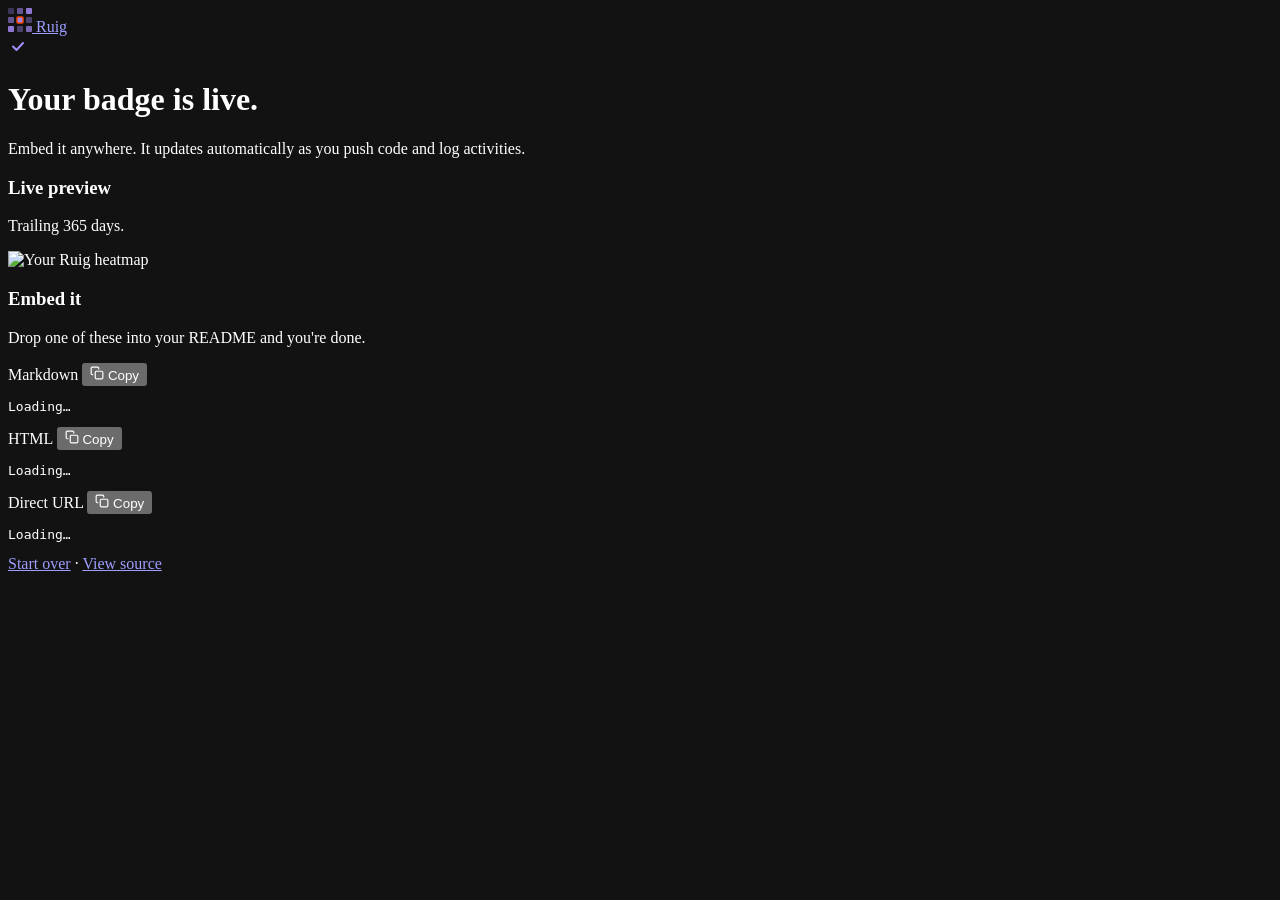
==== src/Ruig.Api/wwwroot/setup-complete.html @ 9e39268e "feat: ship dark-theme setup frontend with badge preview and copy Co-Authored-By: Claude Opus 4.7 <no" ====
<!doctype html>
<html lang="en">
<head>
  <meta charset="utf-8" />
  <meta name="viewport" content="width=device-width, initial-scale=1" />
  <title>Ruig — Your badge is ready</title>
  <meta name="color-scheme" content="dark" />
  <link rel="icon" href="data:image/svg+xml;utf8,<svg xmlns='http://www.w3.org/2000/svg' viewBox='0 0 24 24'><rect x='9' y='9' width='6' height='6' rx='1' fill='%23a78bfa' stroke='%23fc4c02' stroke-width='1.5'/></svg>" />
  <link rel="stylesheet" href="/css/styles.css" />
</head>
<body>
  <main class="page page-wide">
    <header class="hero hero-compact">
      <a class="logo" href="/" aria-label="Ruig home">
        <svg class="logo-mark" width="24" height="24" viewBox="0 0 24 24" aria-hidden="true">
          <rect x="0"  y="0"  width="6" height="6" rx="1" fill="#a78bfa" opacity="0.30" />
          <rect x="9"  y="0"  width="6" height="6" rx="1" fill="#a78bfa" opacity="0.55" />
          <rect x="18" y="0"  width="6" height="6" rx="1" fill="#a78bfa" opacity="0.85" />
          <rect x="0"  y="9"  width="6" height="6" rx="1" fill="#a78bfa" opacity="0.55" />
          <rect x="9"  y="9"  width="6" height="6" rx="1" fill="#a78bfa" opacity="0.95" stroke="#fc4c02" stroke-width="1.5" />
          <rect x="18" y="9"  width="6" height="6" rx="1" fill="#a78bfa" opacity="0.40" />
          <rect x="0"  y="18" width="6" height="6" rx="1" fill="#a78bfa" opacity="0.85" />
          <rect x="9"  y="18" width="6" height="6" rx="1" fill="#a78bfa" opacity="0.40" />
          <rect x="18" y="18" width="6" height="6" rx="1" fill="#a78bfa" opacity="0.70" />
        </svg>
        <span class="logo-text">Ruig</span>
      </a>

      <div class="check-badge" aria-hidden="true">
        <svg width="20" height="20" viewBox="0 0 20 20" fill="none">
          <path d="M5 10.5l3.5 3.5L15 7" stroke="#a78bfa" stroke-width="2" stroke-linecap="round" stroke-linejoin="round" />
        </svg>
      </div>

      <h1>Your badge is live.</h1>
      <p class="lead">Embed it anywhere. It updates automatically as you push code and log activities.</p>
    </header>

    <section class="card preview-card" aria-labelledby="preview-title">
      <header class="card-head">
        <h3 id="preview-title">Live preview</h3>
        <p class="sub">Trailing 365 days. <span id="preview-meta"></span></p>
      </header>
      <div class="preview-svg-wrapper">
        <img id="badge-image" alt="Your Ruig heatmap" />
      </div>
    </section>

    <section class="card" aria-labelledby="embed-title">
      <header class="card-head">
        <h3 id="embed-title">Embed it</h3>
        <p class="sub">Drop one of these into your README and you're done.</p>
      </header>

      <div class="snippet-block">
        <div class="snippet-head">
          <label>Markdown</label>
          <button class="btn btn-ghost copy" data-target="snippet-markdown" type="button">
            <svg width="14" height="14" viewBox="0 0 24 24" fill="none" stroke="currentColor" stroke-width="2" stroke-linecap="round" stroke-linejoin="round" aria-hidden="true"><rect x="9" y="9" width="13" height="13" rx="2"/><path d="M5 15H4a2 2 0 0 1-2-2V4a2 2 0 0 1 2-2h9a2 2 0 0 1 2 2v1"/></svg>
            <span>Copy</span>
          </button>
        </div>
        <pre id="snippet-markdown" class="snippet" tabindex="0">Loading…</pre>
      </div>

      <div class="snippet-block">
        <div class="snippet-head">
          <label>HTML</label>
          <button class="btn btn-ghost copy" data-target="snippet-html" type="button">
            <svg width="14" height="14" viewBox="0 0 24 24" fill="none" stroke="currentColor" stroke-width="2" stroke-linecap="round" stroke-linejoin="round" aria-hidden="true"><rect x="9" y="9" width="13" height="13" rx="2"/><path d="M5 15H4a2 2 0 0 1-2-2V4a2 2 0 0 1 2-2h9a2 2 0 0 1 2 2v1"/></svg>
            <span>Copy</span>
          </button>
        </div>
        <pre id="snippet-html" class="snippet" tabindex="0">Loading…</pre>
      </div>

      <div class="snippet-block">
        <div class="snippet-head">
          <label>Direct URL</label>
          <button class="btn btn-ghost copy" data-target="snippet-url" type="button">
            <svg width="14" height="14" viewBox="0 0 24 24" fill="none" stroke="currentColor" stroke-width="2" stroke-linecap="round" stroke-linejoin="round" aria-hidden="true"><rect x="9" y="9" width="13" height="13" rx="2"/><path d="M5 15H4a2 2 0 0 1-2-2V4a2 2 0 0 1 2-2h9a2 2 0 0 1 2 2v1"/></svg>
            <span>Copy</span>
          </button>
        </div>
        <pre id="snippet-url" class="snippet" tabindex="0">Loading…</pre>
      </div>
    </section>

    <footer class="footer">
      <a href="/" class="footer-link">Start over</a>
      <span class="footer-sep">·</span>
      <a href="https://github.com/lucasr0drigues/Ruig">View source</a>
    </footer>
  </main>

  <script src="/js/complete.js"></script>
</body>
</html>
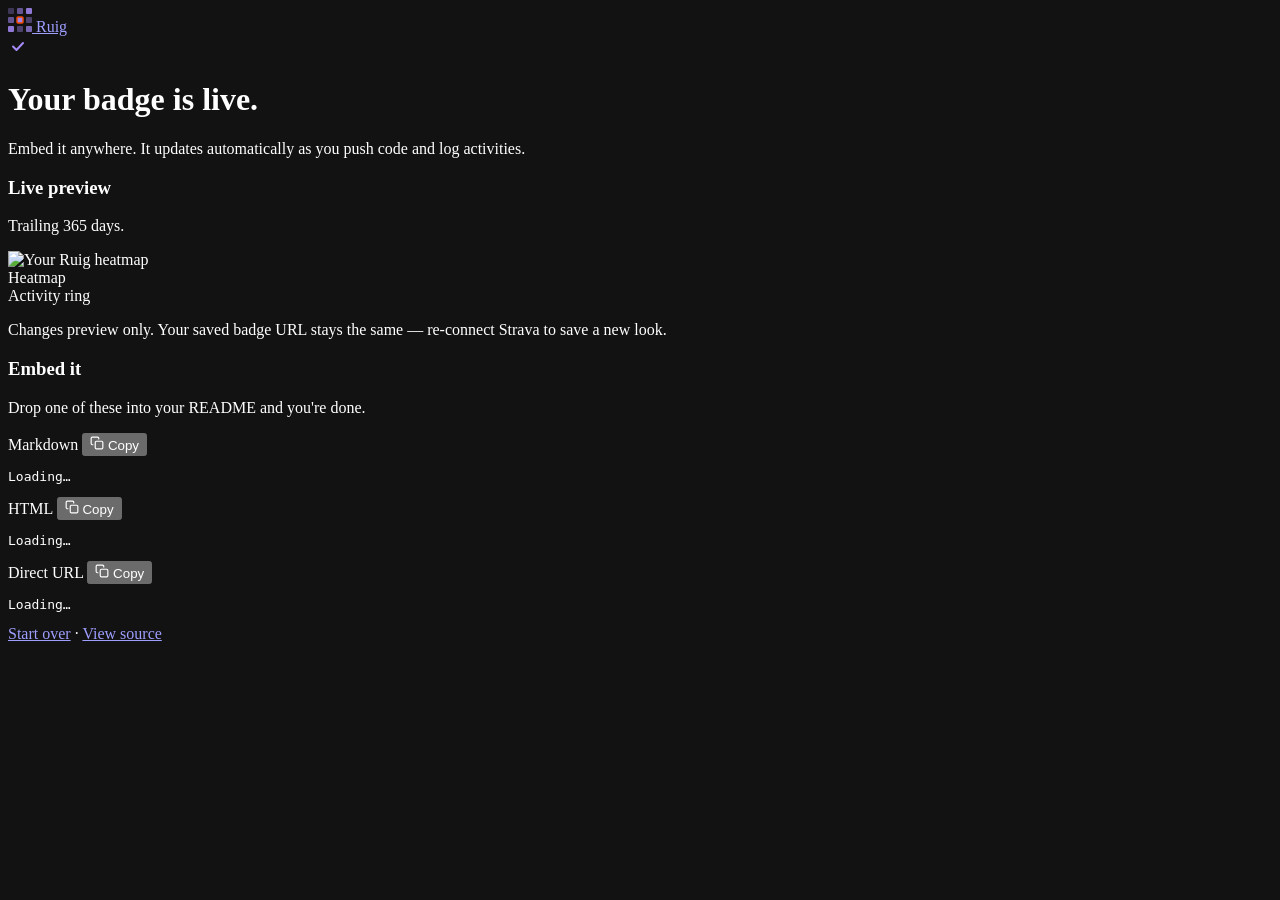
==== commit 5f663af6: "feat: theme + accent picker, signed legend, polyline-empty fix - New badge style catalog with 6 pale" ====
--- a/src/Ruig.Api/wwwroot/setup-complete.html
+++ b/src/Ruig.Api/wwwroot/setup-complete.html
@@ -43,6 +43,18 @@
       </header>
       <div class="preview-svg-wrapper">
         <img id="badge-image" alt="Your Ruig heatmap" />
+      </div>
+
+      <div class="picker picker-inline">
+        <div class="picker-row">
+          <span class="picker-label">Heatmap</span>
+          <div class="swatches" id="theme-swatches" role="radiogroup" aria-label="Heatmap palette"></div>
+        </div>
+        <div class="picker-row">
+          <span class="picker-label">Activity ring</span>
+          <div class="swatches" id="accent-swatches" role="radiogroup" aria-label="Strava activity ring colour"></div>
+        </div>
+        <p class="fine">Changes preview only. Your saved badge URL stays the same — re-connect Strava to save a new look.</p>
       </div>
     </section>
 
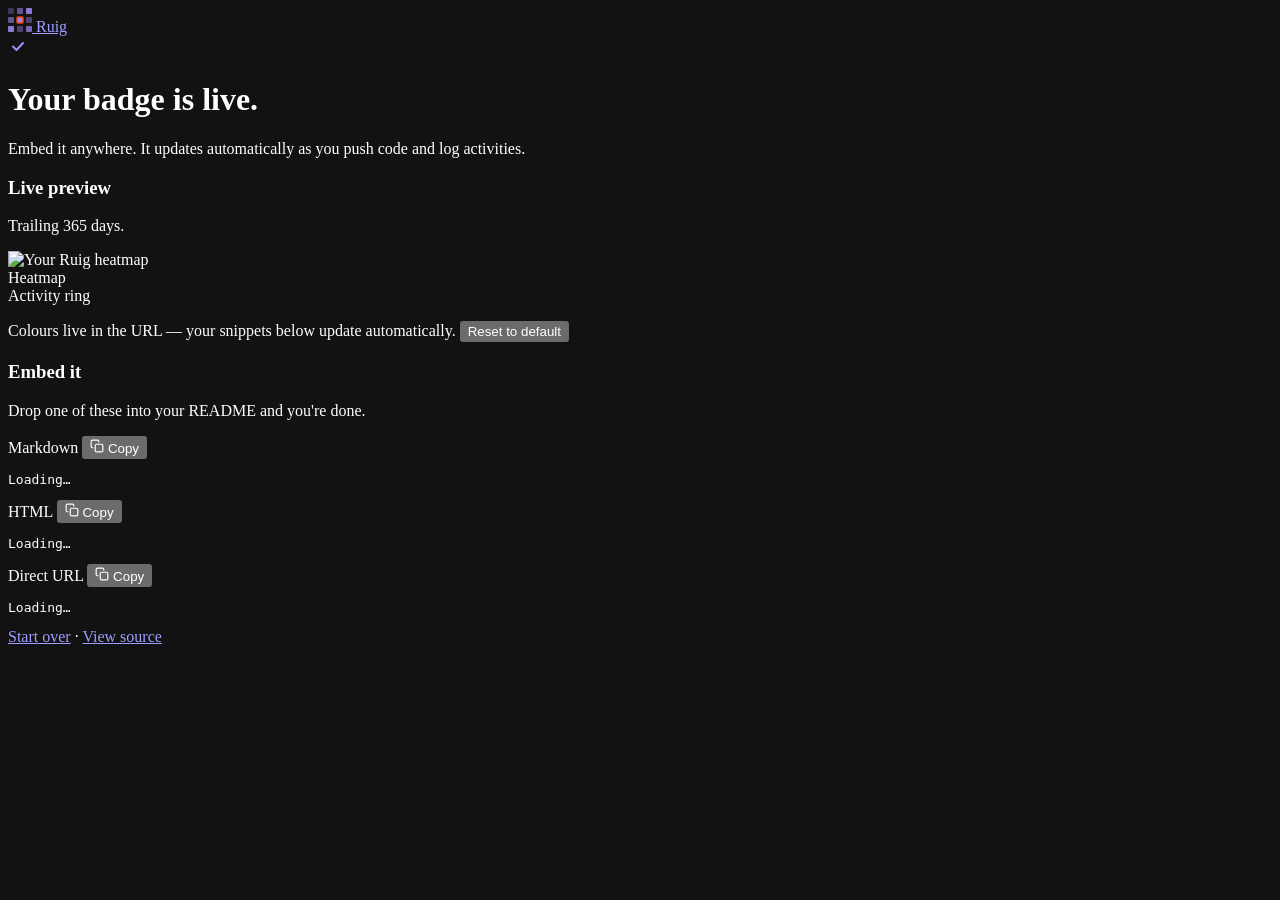
==== commit a6597aec: "refactor: theme/accent are URL-only, drop persistence Switch to a stateless presentation model: badg" ====
--- a/src/Ruig.Api/wwwroot/setup-complete.html
+++ b/src/Ruig.Api/wwwroot/setup-complete.html
@@ -54,7 +54,10 @@
           <span class="picker-label">Activity ring</span>
           <div class="swatches" id="accent-swatches" role="radiogroup" aria-label="Strava activity ring colour"></div>
         </div>
-        <p class="fine">Changes preview only. Your saved badge URL stays the same — re-connect Strava to save a new look.</p>
+        <p class="fine">
+          Colours live in the URL — your snippets below update automatically.
+          <button type="button" class="link-reset" id="reset-style">Reset to default</button>
+        </p>
       </div>
     </section>
 
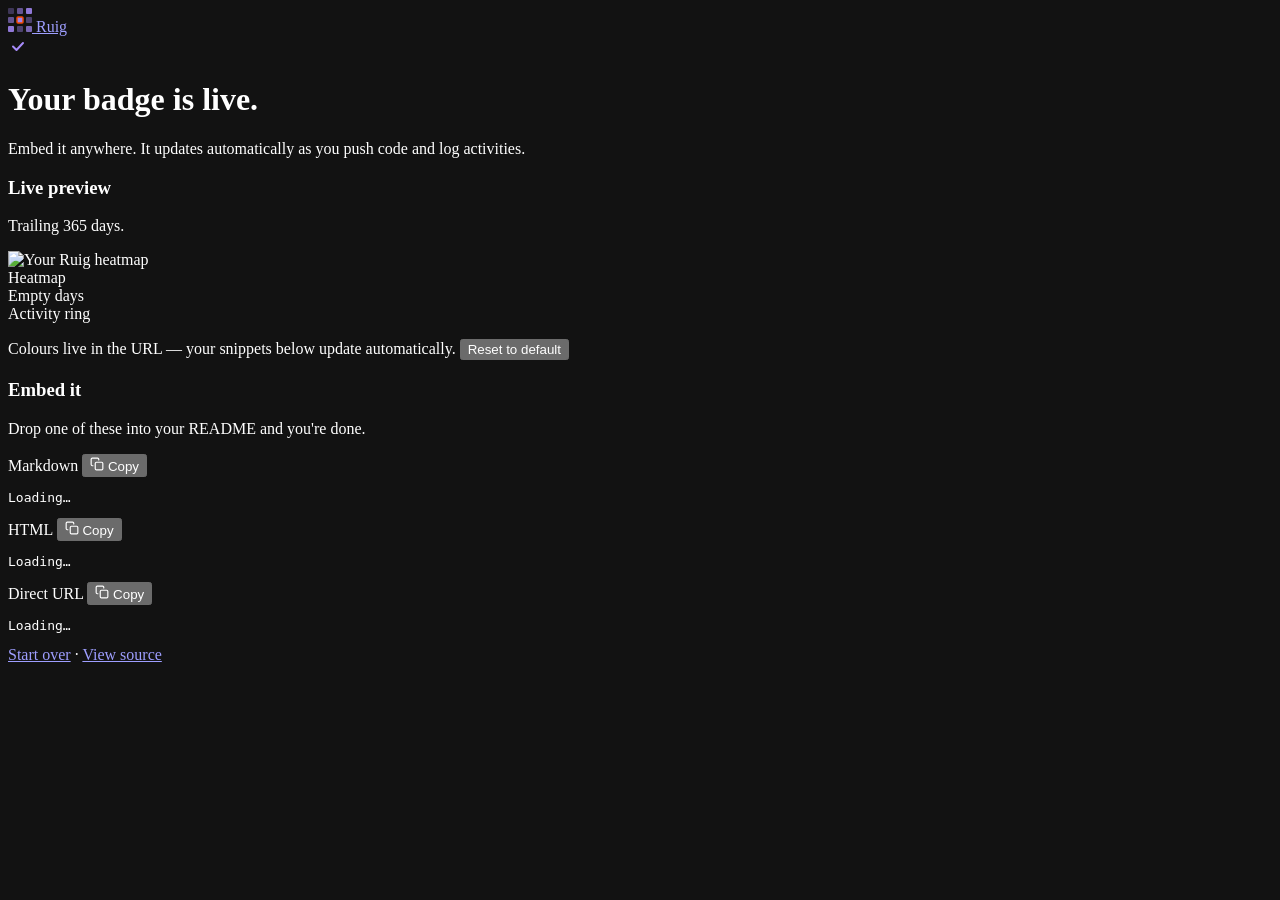
==== commit a5a53220: "feat: empty-day color picker + month and weekday axis labels - New Backgrounds catalog (slate defaul" ====
--- a/src/Ruig.Api/wwwroot/setup-complete.html
+++ b/src/Ruig.Api/wwwroot/setup-complete.html
@@ -49,6 +49,10 @@
         <div class="picker-row">
           <span class="picker-label">Heatmap</span>
           <div class="swatches" id="theme-swatches" role="radiogroup" aria-label="Heatmap palette"></div>
+        </div>
+        <div class="picker-row">
+          <span class="picker-label">Empty days</span>
+          <div class="swatches" id="background-swatches" role="radiogroup" aria-label="Empty day colour"></div>
         </div>
         <div class="picker-row">
           <span class="picker-label">Activity ring</span>
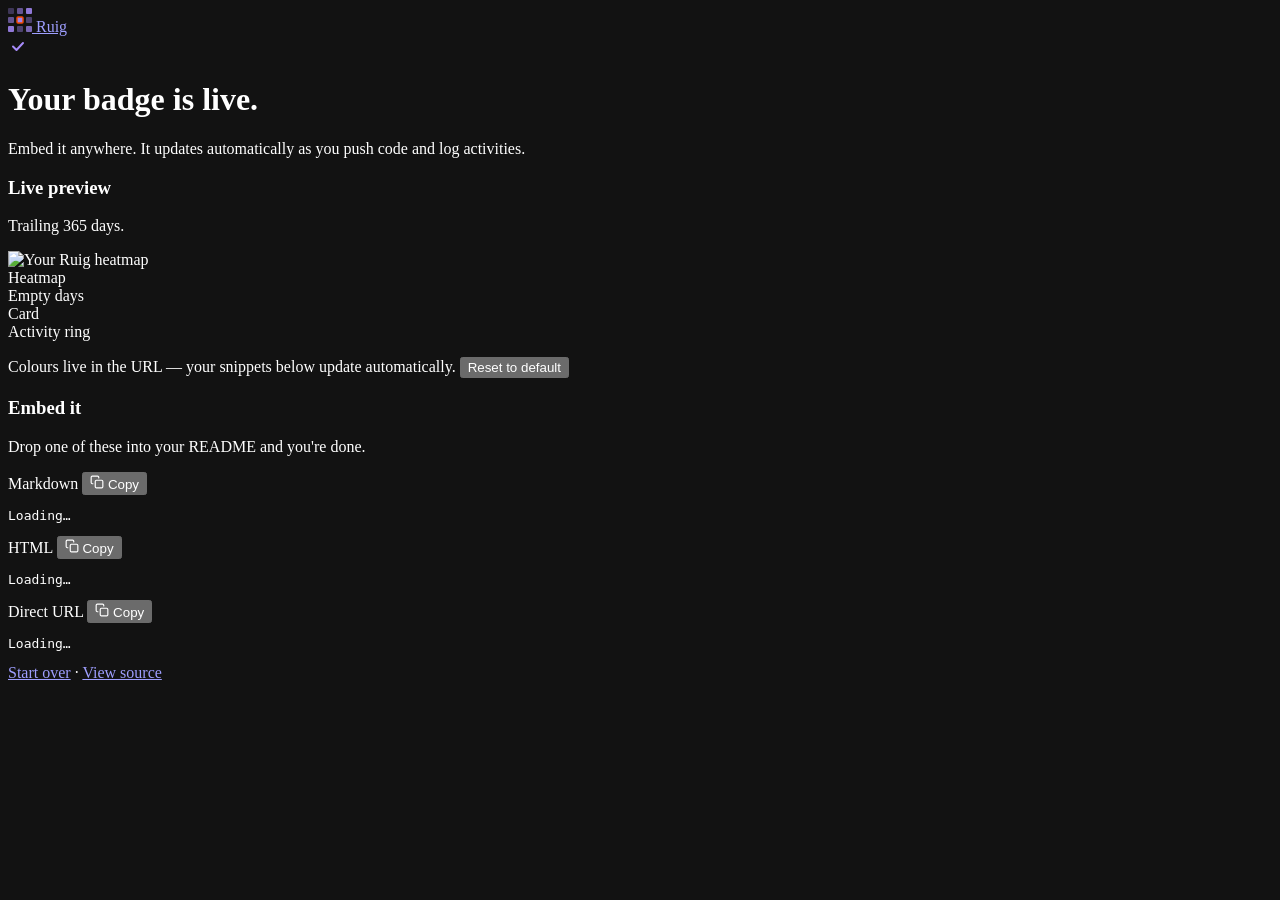
==== commit 509596ad: "feat: add badge canvas customization" ====
--- a/src/Ruig.Api/wwwroot/setup-complete.html
+++ b/src/Ruig.Api/wwwroot/setup-complete.html
@@ -53,6 +53,10 @@
         <div class="picker-row">
           <span class="picker-label">Empty days</span>
           <div class="swatches" id="background-swatches" role="radiogroup" aria-label="Empty day colour"></div>
+        </div>
+        <div class="picker-row">
+          <span class="picker-label">Card</span>
+          <div class="swatches" id="canvas-swatches" role="radiogroup" aria-label="SVG canvas backdrop"></div>
         </div>
         <div class="picker-row">
           <span class="picker-label">Activity ring</span>
